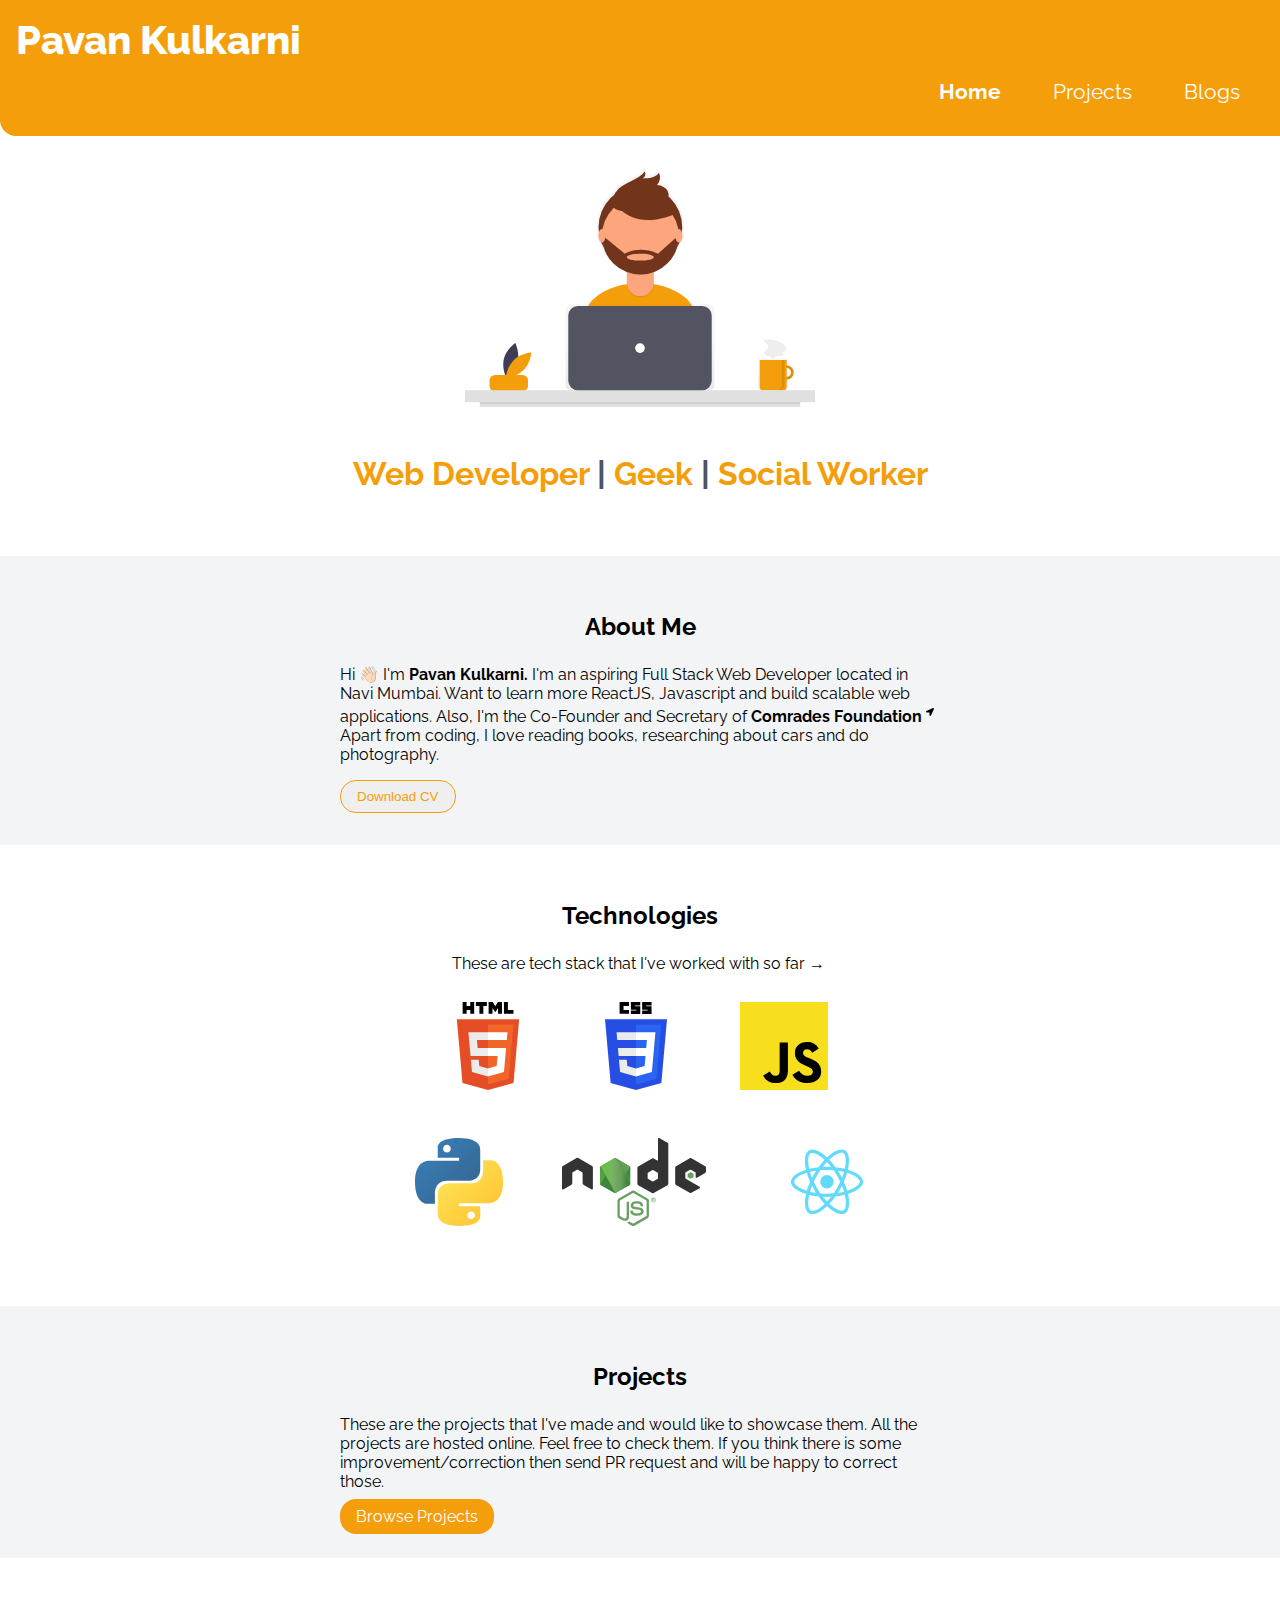
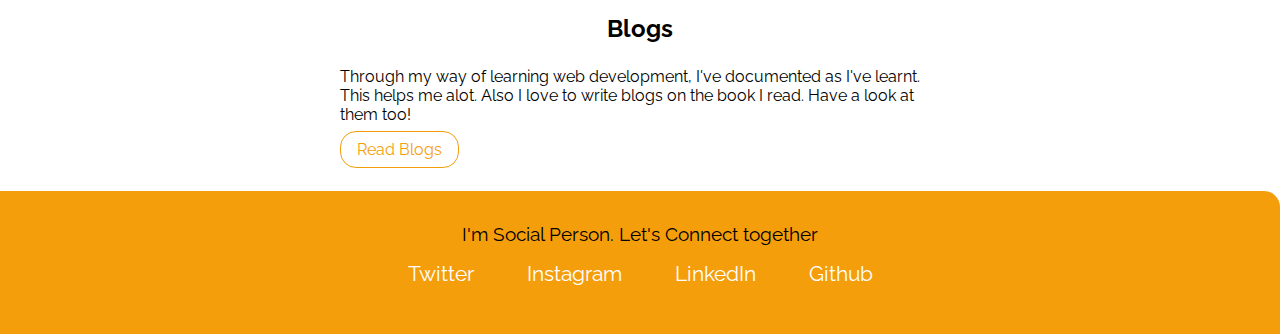
==== index.html @ f0a0997c "refactor:removed unwanted images" ====
<!DOCTYPE html>
<html lang="en">
<head>
  <meta charset="UTF-8">
  <meta http-equiv="X-UA-Compatible" content="IE=edge">
  <meta name="viewport" content="width=device-width, initial-scale=1.0">
  <title>PavanKulkarni | Web Developer</title>
  <link rel="stylesheet" href="./css/style.css">
</head>
<body>

  <!-- Navigation bar -->
  <nav class="navigation container">
    <div class="nav-brand">Pavan Kulkarni</div>
    <ul class="nobullet nav-pills">
      <li class="list-inline"><a href="./index.html" class="link active">Home</a></li>
      <li class="list-inline"><a href="./projects.html" class="link">Projects</a></li>
      <li class="list-inline"><a href="./blogs.html" class="link">Blogs</a></li>
    </ul>
  </nav>

  <!-- Header -->
  <header class="hero">
    <img class="hero-img" src="./images/index_header_img.svg" alt="coding img" />
    <h3 class="hero-heading">
      <span class="hero-highlight"> Web Developer</span> |
      <span class="hero-highlight">Geek</span> |
      <span class="hero-highlight">Social Worker</span> 
  </header>

  <!-- About Me -->
  <section class="section offwhite">
    <div class="container container-center">
      <h3>About Me</h3>
      <p>
        Hi 👋🏻 I'm <strong>Pavan Kulkarni.</strong> I'm an aspiring Full Stack Web Developer located in Navi Mumbai. Want to learn more ReactJS, Javascript and build scalable web applications. Also, I'm the Co-Founder and Secretary of <a href="https://instagram.com/_comrades7_?utm_medium=copy_link" class="insta-link" target="_blank"><strong>Comrades Foundation <sup><img src="./images/location-arrow-solid.svg" alt="link-arrow" class="arrow-link"></sup></strong></a> Apart from coding, I love reading books, researching about cars and do photography.
      </p>
      <a href="./Resume_PavanKulkarni.pdf"><button class="slink link">Download CV</button></a>
    </div>
  </section>

  <!-- Technologies -->
  <section class="section">
    <div class="container container-center">
      <h3>Technologies</h3>
      <p class="tech-para">
        These are tech stack that I've worked with so far →
      </p>
      <div class="tech-stack tech-first">
        <img src="./images/html5.svg" alt="html" class= "img-space img-height">
        <img src="./images/css3.svg" alt="css" class= "img-space img-height">
        <img src="./images/javascript.svg" alt="javascript" class= "img-space img-height">
      </div>
      <div class="tech-stack tech-second">
        <img src="./images/python.svg" alt="python" class= "img-space img-height">
        <img src="./images/Nodejs.svg" alt="nodejs" class= "img-space img-height">
        <img src="./images/reactjs.svg" alt="reactjs" class="img-space img-height">
      </div>
      <!-- <div class="tech-stack tech-third">
        </div> -->
    </div>
  </section>  

  <!-- Projects -->
  <section class="section offwhite">
    <div class="container container-center">
      <h3>Projects</h3>
      <p>
        These are the projects that I've made and would like to showcase them. All the projects are hosted online. Feel free to check them. If you think there is some improvement/correction then send PR request and will be happy to correct those.
      </p>
      <a href="./projects.html" class="plink link">Browse Projects</a>
    </div>
  </section>

  <!-- Blogs -->
  <section class="section">
    <div class="container container-center">
      <h3>Blogs</h3>
      <p class="para">
        Through my way of learning web development, I've documented as I've learnt. This helps me alot. Also I love to write blogs on the book I read. Have a look at them too!
      </p>
      <a href="blogs.html" class="slink link">Read Blogs</a>
    </div>
  </section>  

  <!-- Footer -->
  <footer class="footer container">
    <div class="footer-header">I'm Social Person. Let's Connect together</div>
    <ul class="social-links nobullet">
      <li class="list-inline">
          <a href="https://twitter.com/_kpavan" class="link" target="_blank">
              Twitter
          </a>
      </li>
      <li class="list-inline">
          <a href="https://instagram.com/_pavankulkarni" class="link" target="_blank">
              Instagram
          </a>
      </li>
      <li class="list-inline">
          <a href="https://linkedin.com/in/kulkarni-pavan" class="link" target="_blank">
              LinkedIn
          </a>
      </li>
      <li class="list-inline">
          <a href="https://github.com/pavan6115" class="link" target="_blank">
              Github
          </a>
      </li>
    </ul>
  </footer>
</body>
</html>
---- css/style.css ----
@import url('https://fonts.googleapis.com/css2?family=Raleway:ital,wght@0,300;0,400;0,700;1,700&display=swap');

:root {
  --primary-color: #f59e0b;
  --dark-grey: #4b5563;
  --off-white: #f3f4f6;
}

body {
  font-family: 'Raleway', sans-serif;
  margin: 0;
}

hr {
  margin: 1.5rem 0;
}

/* heading (general) */
h3 {
  font-size: 1.5rem;
}

/* spaces */
.space {
  margin: 3rem 0rem;
}

/* container */
.container {
  padding: 0 1rem;
}

.container-center {
  max-width: 600px;
  margin: auto;
}

/* links */
.link {
  text-decoration: none;
  padding: 0.5rem 1rem;
}

.plink {
  background-color: var(--primary-color);
  border-radius: 1rem;
  color: white;
}

.slink {
  color: var(--primary-color);
  border-radius: 1rem;
  border: 1px solid var(--primary-color);
}

/* lists */
.nobullet {
  list-style: none;
}

.list-inline {
  display: inline;
  padding: 0rem 0.5rem;
  font-size: 1.3rem;
}

/* nav */
.navigation {
  background-color: var(--primary-color);
  color: white;
  padding: 1rem;
  border-bottom-left-radius: 1rem;
}

.nav-brand {
  font-size: 2.5rem;
  font-weight: 800;
}

.navigation .link {
  color: white;
}

.nav-pills {
  text-align: right;
}

.active {
  font-weight: bold;
}

/* header */
.hero {
  padding: 2rem;
}

.hero-img {
  max-width: 350px;
  display: block;
  margin: auto;
}

.hero-heading {
  font-size: 2rem;
  color: var(--dark-grey);
  padding-top: 1rem;
  text-align: center;
}

.hero-highlight {
  color: var(--primary-color);
}

/* about me */
.insta-link {
  text-decoration: none;
  color: black;
}

.arrow-link {
  height: 0.5rem;
}

/* section */
.section {
  padding: 2rem;
}

.section h3 {
  text-align: center;
}

.offwhite {
  background-color: var(--off-white);
}

/* technologies */
.tech-para {
  margin: 0rem 7rem;
}


.tech-stack {
  display: flex;
  width: 350px;
}

.tech-first {
    height: 5.5rem;
    margin: 1.8rem 2rem;
    width: 33rem;
    justify-content: space-evenly;
}

.tech-second {
  height: 5.5rem;
  width: 37rem;
  margin: 3rem 1rem;
  justify-content: space-evenly;
}

.tech-third {
  height: 5.5rem;
  width: 40rem;
  padding: 0rem 2rem;
  justify-content: space-evenly;
}

/* .img-space {
  margin: 20px;
}

.img-height {
  height: 4.7rem;
} */

/* footer */
.footer {
  background-color: var(--primary-color);
  padding: 2rem 1rem;
  text-align: center;
  border-top-right-radius: 1rem;
}

.footer a {
  color: white;
}

.footer ul {
  padding-inline-start: 0;
}

.footer-header {
  font-size: 1.2rem;
  font-weight: 300px;
}

.social-links .list-inline:hover {
  font-weight: bold;
}
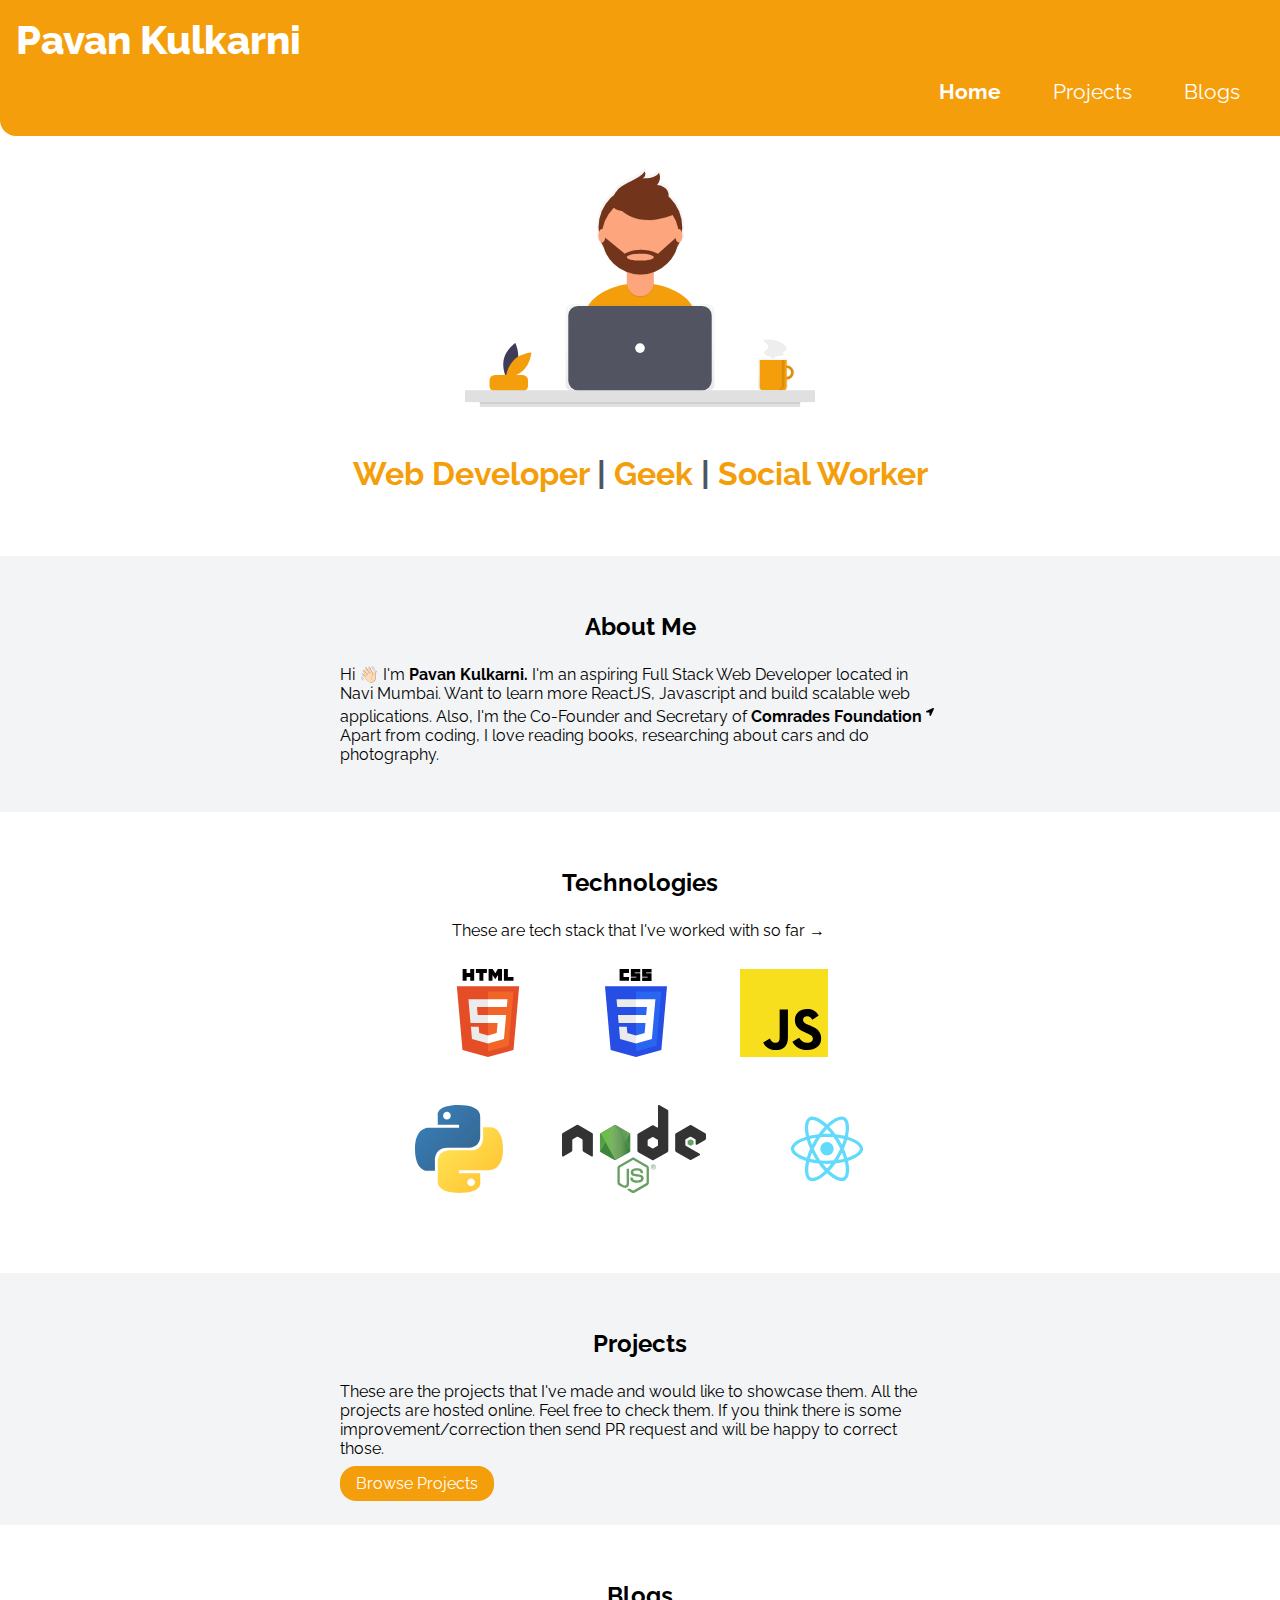
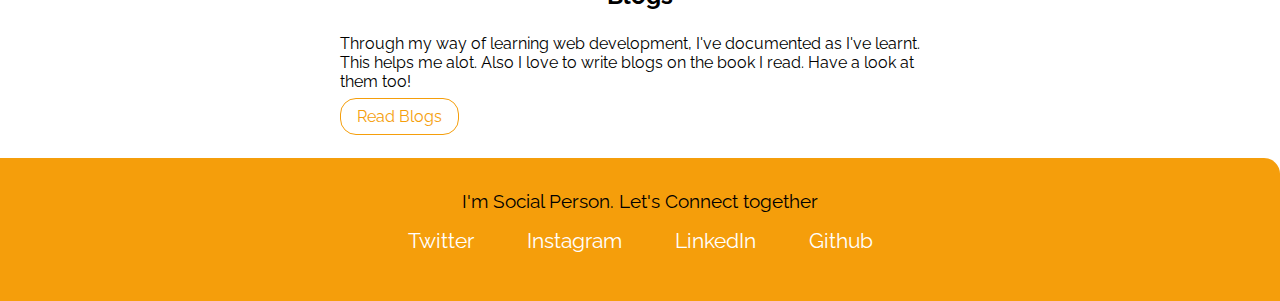
==== commit 2d84bc64: "refactor:structure" ====
--- a/index.html
+++ b/index.html
@@ -35,7 +35,6 @@
       <p>
         Hi 👋🏻 I'm <strong>Pavan Kulkarni.</strong> I'm an aspiring Full Stack Web Developer located in Navi Mumbai. Want to learn more ReactJS, Javascript and build scalable web applications. Also, I'm the Co-Founder and Secretary of <a href="https://instagram.com/_comrades7_?utm_medium=copy_link" class="insta-link" target="_blank"><strong>Comrades Foundation <sup><img src="./images/location-arrow-solid.svg" alt="link-arrow" class="arrow-link"></sup></strong></a> Apart from coding, I love reading books, researching about cars and do photography.
       </p>
-      <a href="./Resume_PavanKulkarni.pdf"><button class="slink link">Download CV</button></a>
     </div>
   </section>
 
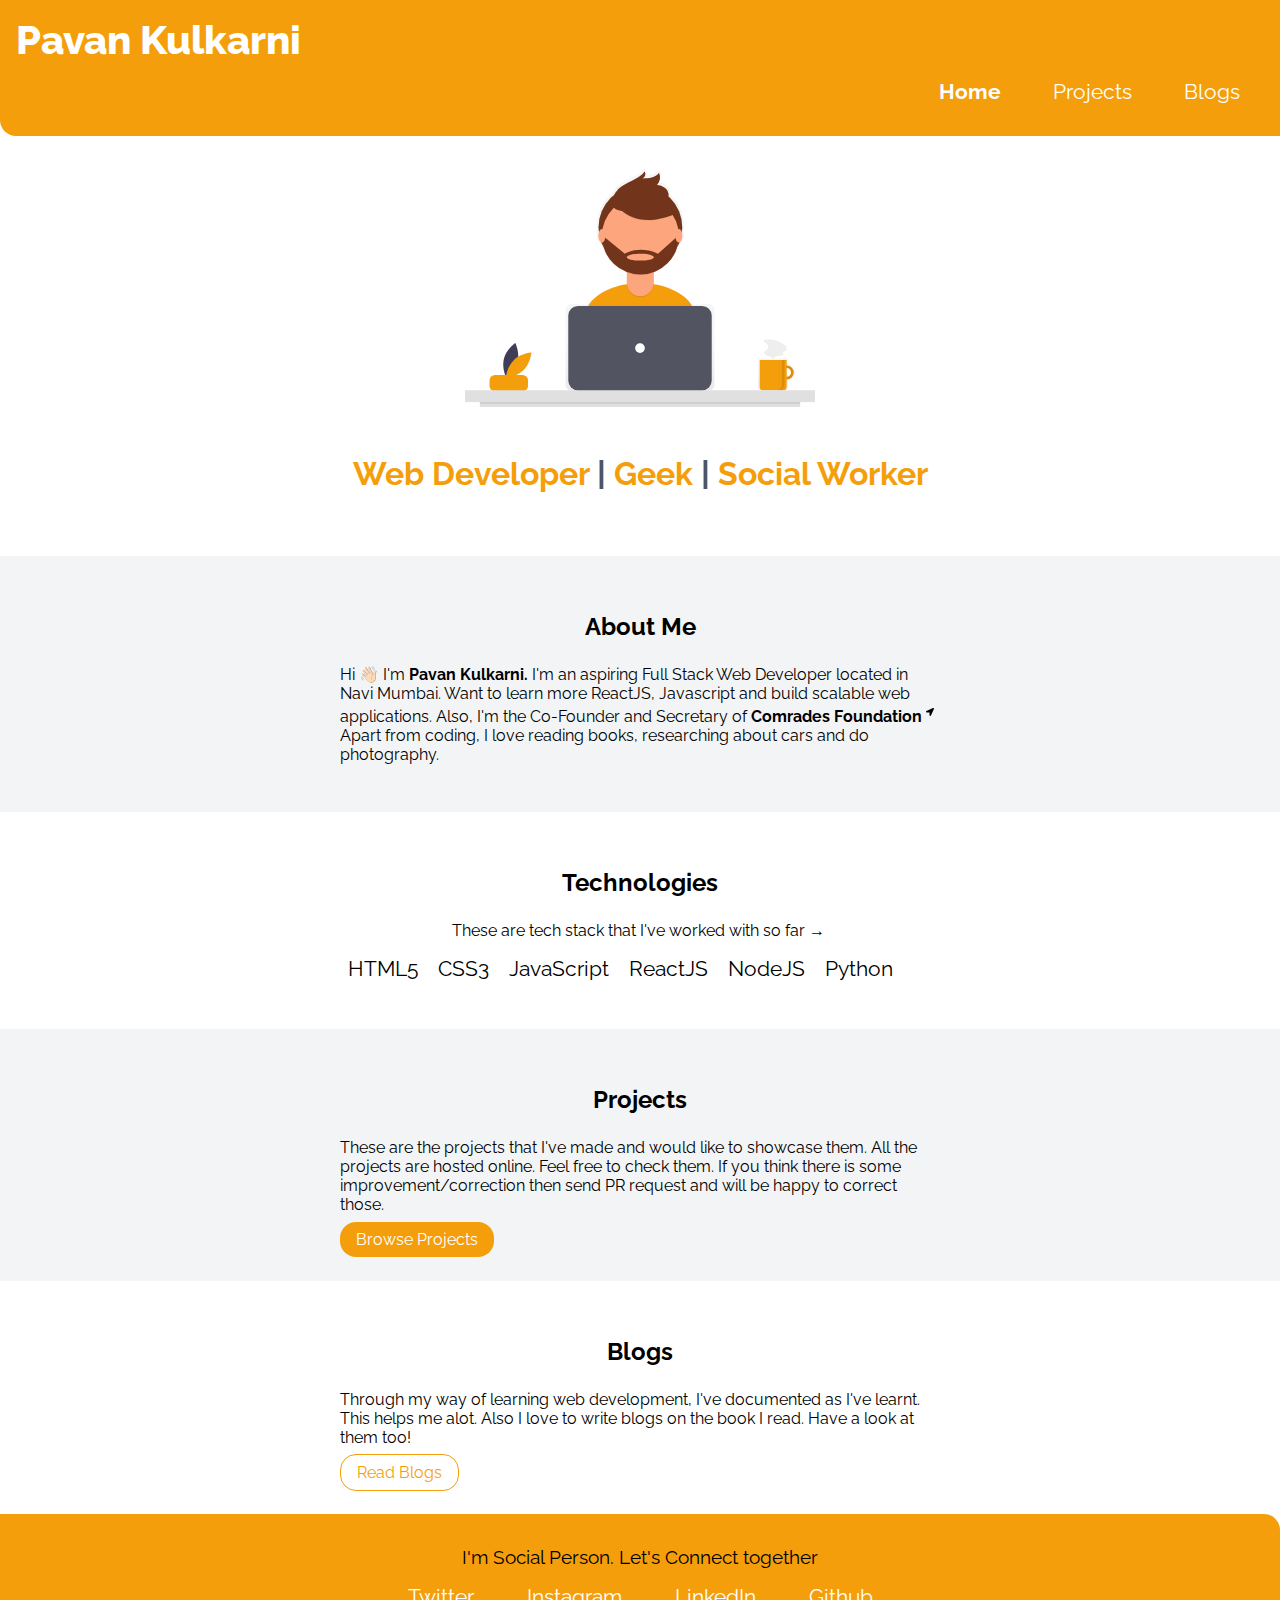
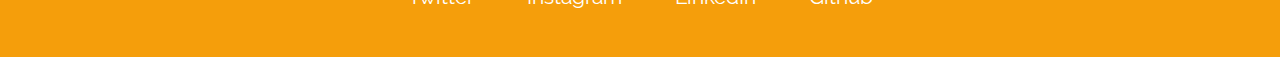
==== commit 83f15f83: "feat:updated techStack" ====
--- a/index.html
+++ b/index.html
@@ -15,7 +15,7 @@
     <ul class="nobullet nav-pills">
       <li class="list-inline"><a href="./index.html" class="link active">Home</a></li>
       <li class="list-inline"><a href="./projects.html" class="link">Projects</a></li>
-      <li class="list-inline"><a href="./blogs.html" class="link">Blogs</a></li>
+      <li class="list-inline"><a href="./blog.html" class="link">Blogs</a></li>
     </ul>
   </nav>
 
@@ -44,8 +44,15 @@
       <h3>Technologies</h3>
       <p class="tech-para">
         These are tech stack that I've worked with so far →
+        <ul class="nobullet nav-pills"></ul>
+        <li class="list-inline">HTML5</li>
+        <li class="list-inline">CSS3</li>
+        <li class="list-inline">JavaScript</li>
+        <li class="list-inline">ReactJS</li>
+        <li class="list-inline">NodeJS</li>
+        <li class="list-inline">Python</li>
       </p>
-      <div class="tech-stack tech-first">
+      <!-- <div class="tech-stack tech-first">
         <img src="./images/html5.svg" alt="html" class= "img-space img-height">
         <img src="./images/css3.svg" alt="css" class= "img-space img-height">
         <img src="./images/javascript.svg" alt="javascript" class= "img-space img-height">
@@ -54,7 +61,7 @@
         <img src="./images/python.svg" alt="python" class= "img-space img-height">
         <img src="./images/Nodejs.svg" alt="nodejs" class= "img-space img-height">
         <img src="./images/reactjs.svg" alt="reactjs" class="img-space img-height">
-      </div>
+      </div> -->
       <!-- <div class="tech-stack tech-third">
         </div> -->
     </div>
@@ -78,7 +85,7 @@
       <p class="para">
         Through my way of learning web development, I've documented as I've learnt. This helps me alot. Also I love to write blogs on the book I read. Have a look at them too!
       </p>
-      <a href="blogs.html" class="slink link">Read Blogs</a>
+      <a href="./blog.html" class="slink link">Read Blogs</a>
     </div>
   </section>  
 
--- a/css/style.css
+++ b/css/style.css
@@ -16,6 +16,11 @@
 }
 
 /* heading (general) */
+h2 {
+  margin: .3rem 0rem
+}
+
+
 h3 {
   font-size: 1.5rem;
 }
@@ -173,6 +178,7 @@
 .img-height {
   height: 4.7rem;
 } */
+
 
 /* footer */
 .footer {
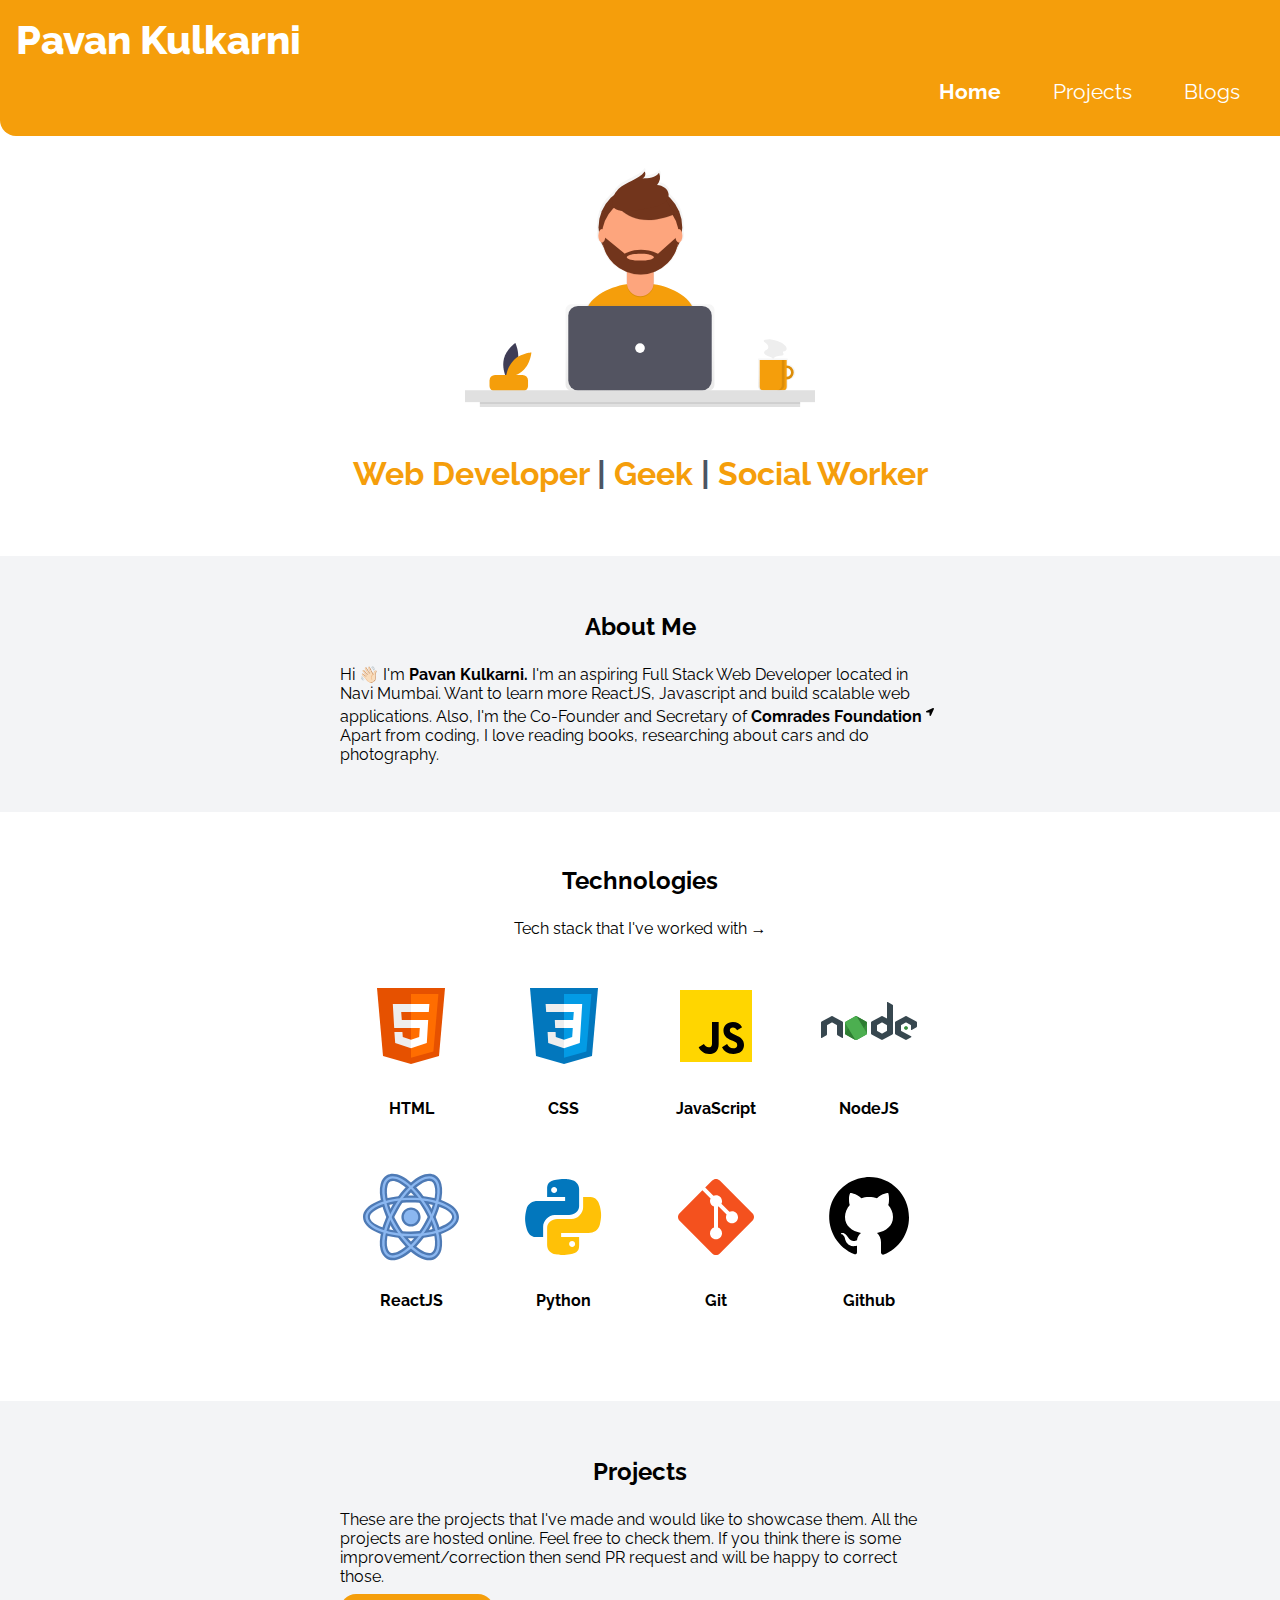
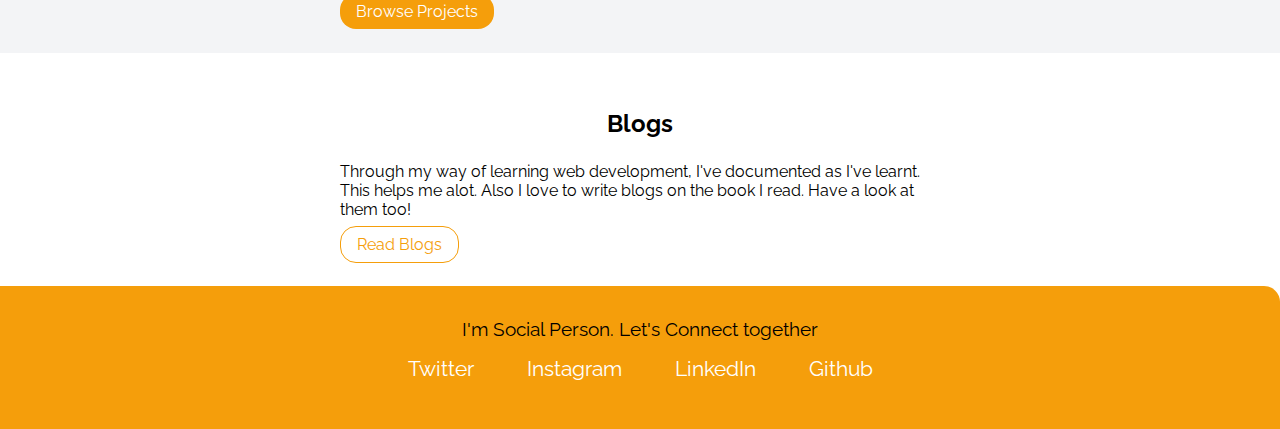
==== commit 724eeeb7: "feat:updated techstack" ====
--- a/index.html
+++ b/index.html
@@ -39,33 +39,54 @@
   </section>
 
   <!-- Technologies -->
-  <section class="section">
+  <section class="section" id="skills">
     <div class="container container-center">
       <h3>Technologies</h3>
       <p class="tech-para">
-        These are tech stack that I've worked with so far →
-        <ul class="nobullet nav-pills"></ul>
-        <li class="list-inline">HTML5</li>
-        <li class="list-inline">CSS3</li>
-        <li class="list-inline">JavaScript</li>
-        <li class="list-inline">ReactJS</li>
-        <li class="list-inline">NodeJS</li>
-        <li class="list-inline">Python</li>
+        Tech stack that I've worked with →
       </p>
-      <!-- <div class="tech-stack tech-first">
-        <img src="./images/html5.svg" alt="html" class= "img-space img-height">
-        <img src="./images/css3.svg" alt="css" class= "img-space img-height">
-        <img src="./images/javascript.svg" alt="javascript" class= "img-space img-height">
-      </div>
-      <div class="tech-stack tech-second">
-        <img src="./images/python.svg" alt="python" class= "img-space img-height">
-        <img src="./images/Nodejs.svg" alt="nodejs" class= "img-space img-height">
-        <img src="./images/reactjs.svg" alt="reactjs" class="img-space img-height">
-      </div> -->
-      <!-- <div class="tech-stack tech-third">
-        </div> -->
-    </div>
-  </section>  
+      <ul class="grid">
+        <li>
+          <img src="./images/html5.svg" alt="HTML">
+          <h4>HTML</h4>
+        </li>
+
+        <li>
+          <img src="./images/css3.svg" alt="CSS">
+          <h4>CSS</h4>
+        </li>
+
+        <li>
+          <img src="./images/javascript.svg" alt="JavaScript">
+          <h4>JavaScript</h4>
+        </li>
+
+        <li>
+          <img src="./images/nodejs.svg" alt="NodeJS">
+          <h4>NodeJS</h4>
+        </li>
+
+        <li>
+          <img src="./images/reactjs.svg" alt="ReactJS">
+          <h4>ReactJS</h4>
+        </li>
+        
+        <li>
+          <img src="./images/python.svg" alt="Python">
+          <h4>Python</h4>
+        </li>
+
+        <li>
+          <img src="./images/git.svg" alt="Git">
+          <h4>Git</h4>
+        </li>
+
+        <li>
+          <img src="./images/github.svg" alt="Github">
+          <h4>Github</h4>
+        </li>
+      </ul>
+  </section>   
 
   <!-- Projects -->
   <section class="section offwhite">
--- a/css/style.css
+++ b/css/style.css
@@ -141,43 +141,59 @@
 
 /* technologies */
 .tech-para {
-  margin: 0rem 7rem;
-}
-
-
-.tech-stack {
-  display: flex;
-  width: 350px;
-}
-
-.tech-first {
-    height: 5.5rem;
-    margin: 1.8rem 2rem;
-    width: 33rem;
-    justify-content: space-evenly;
-}
-
-.tech-second {
-  height: 5.5rem;
-  width: 37rem;
-  margin: 3rem 1rem;
-  justify-content: space-evenly;
-}
-
-.tech-third {
-  height: 5.5rem;
-  width: 40rem;
-  padding: 0rem 2rem;
-  justify-content: space-evenly;
-}
-
-/* .img-space {
-  margin: 20px;
-}
-
-.img-height {
-  height: 4.7rem;
-} */
+  text-align: center;
+}
+.grid {
+  display: grid;
+  grid-template-columns: repeat(8, 1fr);
+  gap: 10px;
+  padding: 0px;
+}
+
+#skills li {
+  list-style-type: none;
+}
+
+#skills {
+  padding: 30px 20px;
+}
+
+#skills ul {
+  margin: 20px 0px;
+}
+
+#skills li {
+  padding: 10px;
+  grid-column: span 4;
+  text-align: center;
+}
+
+@media screen and (min-width:620px) {
+  #skills {
+    padding: 30px 100px;
+  }
+}
+
+@media screen and (min-width:920px) {
+  .grid {
+    width: 100%;
+    max-width: 1060px;
+    margin: 0 auto;
+  }
+
+  #skills {
+    padding: 30px 20px;
+  }
+
+  #skills ul {
+    margin: 30px auto;
+  }
+
+  #skills li {
+    grid-column: span 2;
+  }
+}
+
 
 
 /* footer */
@@ -188,6 +204,10 @@
   border-top-right-radius: 1rem;
 }
 
+.fspace {
+  margin-top: 3rem;
+}
+
 .footer a {
   color: white;
 }
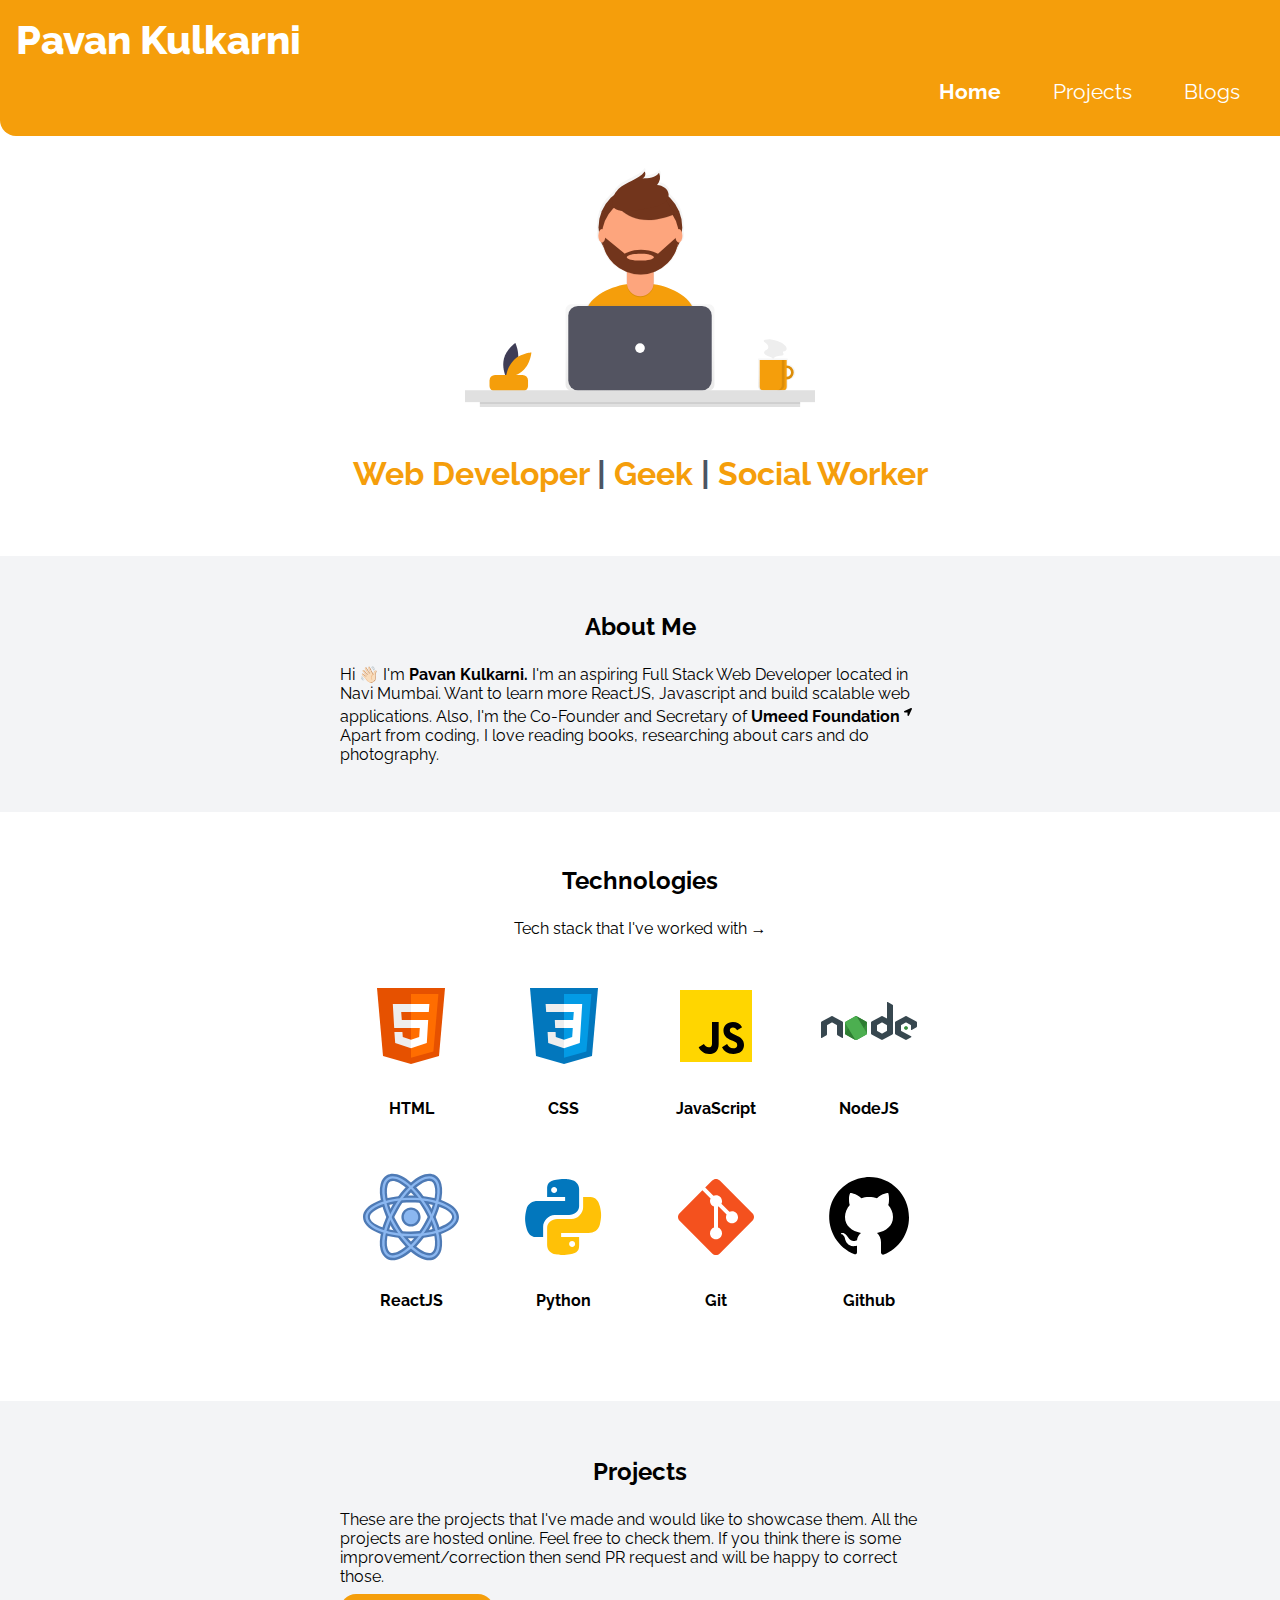
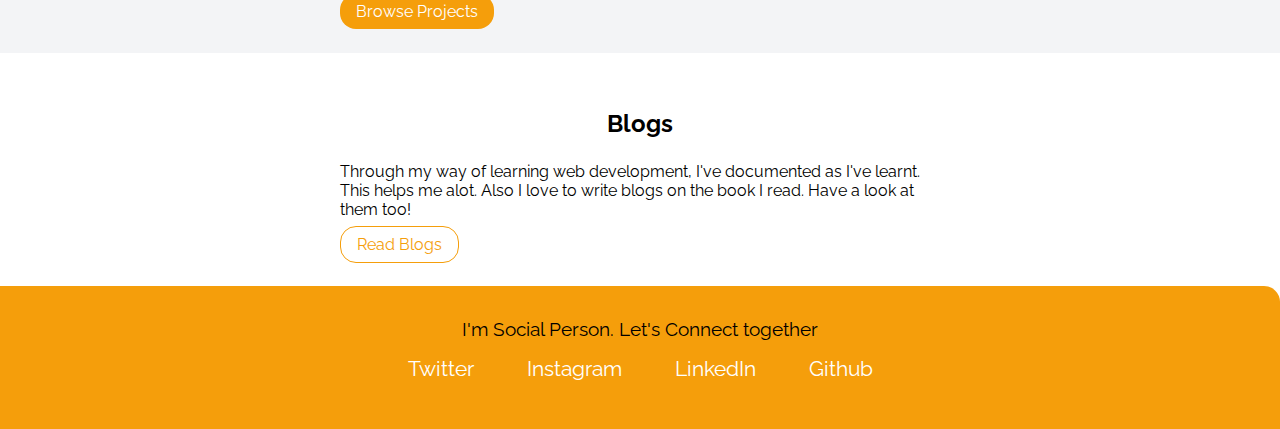
==== commit 856d98da: "refactor: updated insta link and name" ====
--- a/index.html
+++ b/index.html
@@ -33,7 +33,7 @@
     <div class="container container-center">
       <h3>About Me</h3>
       <p>
-        Hi 👋🏻 I'm <strong>Pavan Kulkarni.</strong> I'm an aspiring Full Stack Web Developer located in Navi Mumbai. Want to learn more ReactJS, Javascript and build scalable web applications. Also, I'm the Co-Founder and Secretary of <a href="https://instagram.com/_comrades7_?utm_medium=copy_link" class="insta-link" target="_blank"><strong>Comrades Foundation <sup><img src="./images/location-arrow-solid.svg" alt="link-arrow" class="arrow-link"></sup></strong></a> Apart from coding, I love reading books, researching about cars and do photography.
+        Hi 👋🏻 I'm <strong>Pavan Kulkarni.</strong> I'm an aspiring Full Stack Web Developer located in Navi Mumbai. Want to learn more ReactJS, Javascript and build scalable web applications. Also, I'm the Co-Founder and Secretary of <a href="https://www.instagram.com/umeed_foundation_official/" class="insta-link" target="_blank"><strong>Umeed Foundation <sup><img src="./images/location-arrow-solid.svg" alt="link-arrow" class="arrow-link"></sup></strong></a> Apart from coding, I love reading books, researching about cars and do photography.
       </p>
     </div>
   </section>
